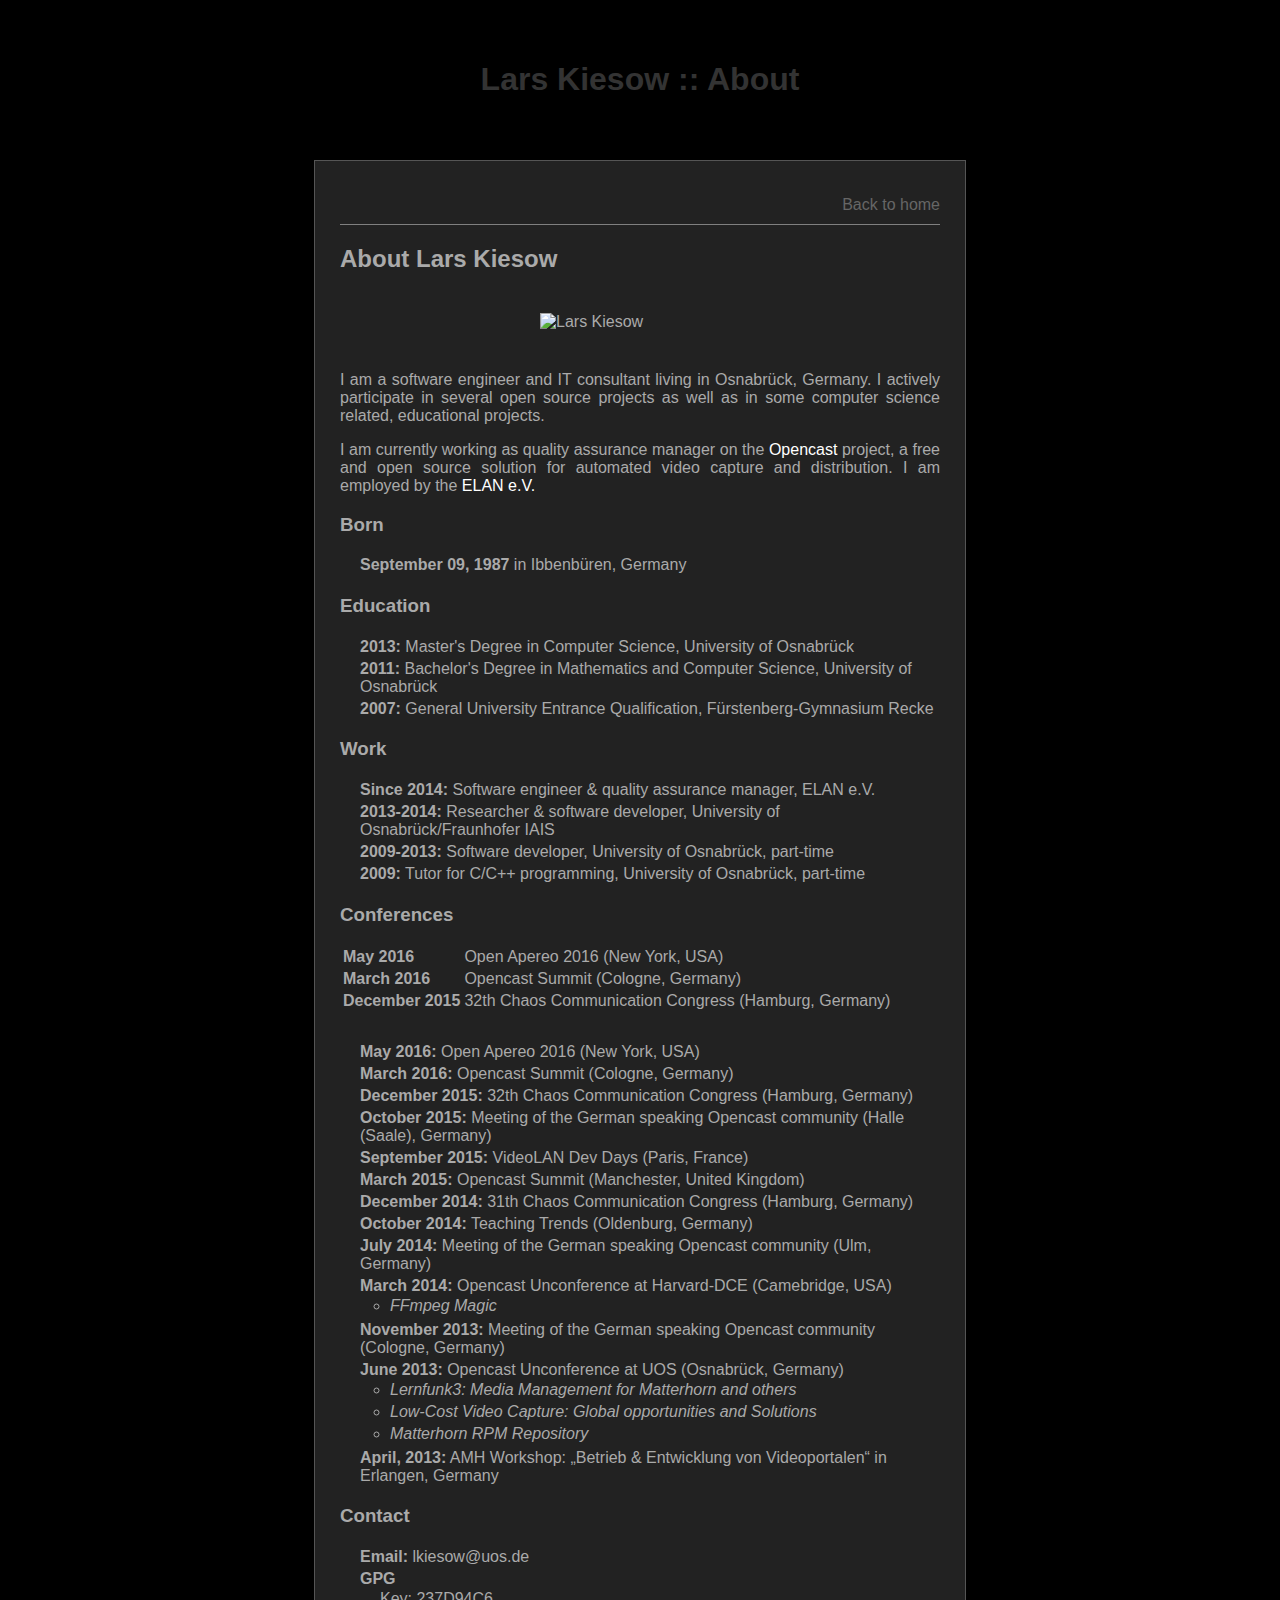
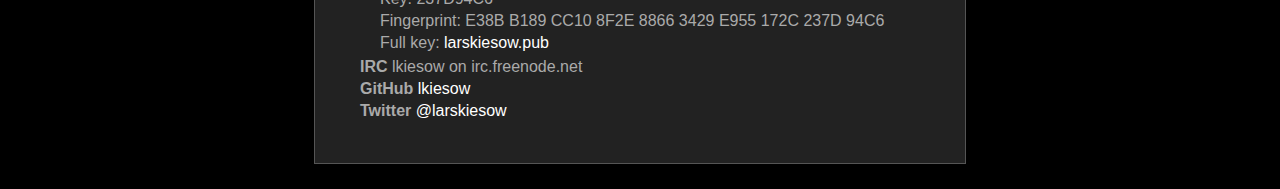
==== about.html @ a2ee61ab "Migrating to Github repository" ====
﻿<!DOCTYPE html>
<html lang=en>
	<head>
		<meta http-equiv=content-type content="text/html; charset=utf-8" />
		<meta name=Author content="Lars Kiesow" />
		<meta name=keywords content="Lars Kiesow" />
		<meta name=viewport content="width=device-width, initial-scale=1">
		<link rel=stylesheet type=text/css href=about.css />

		<title>larskiesow.de::about</title>
	</head>
	<body>

		<header>
			<h1>Lars Kiesow :: About</h1>
		</header>

		<div id=content>
			<nav>
				<a href=index.html>Back to home</a>
			</nav>
			<h2>About Lars Kiesow</h2>

			<img src=img/lkiesow.jpeg alt="Lars Kiesow" />
			<p>
			I am a software engineer and IT consultant living in Osnabrück,
			Germany.  I actively participate in several open source projects as
			well as in some computer science related, educational projects.
			</p>

			<p>
			I am currently working as quality assurance manager on the
			<a href=https://opencast.org>Opencast</a> project, a free and open
			source solution for automated video capture and distribution. I am
			employed by the <a href=http://elan-ev.de>ELAN e.V.</a>
			</p>

			<h3>Born</h3>
			<ul>
				<li><strong>September 09, 1987</strong> in Ibbenbüren, Germany</li>
			</ul>

			<h3>Education</h3>
			<ul>
				<li><strong>2013:</strong> Master's Degree in Computer Science, University of Osnabrück</li>
				<li><strong>2011:</strong> Bachelor's Degree in Mathematics and Computer Science, University of Osnabrück</li>
				<li><strong>2007:</strong> General University Entrance Qualification, Fürstenberg-Gymnasium Recke</li>
			</ul>

			<h3>Work</h3>
			<ul>
				<li><strong>Since 2014:</strong> Software engineer &amp; quality assurance manager, ELAN e.V.</li>
				<li><strong>2013-2014:</strong> Researcher &amp; software developer, University of Osnabrück/Fraunhofer IAIS</li>
				<li><strong>2009-2013:</strong> Software developer, University of Osnabrück, part-time</li>
				<li><strong>2009:</strong> Tutor for C/C++ programming, University of Osnabrück, part-time</li>
			</ul>

			<h3>Conferences</h3>

			<table>
				<tr>
					<td>May 2016</td>
					<td>Open Apereo 2016 (New York, USA)</td>
				</tr>
				<tr>
					<td>March 2016</td>
					<td>Opencast Summit (Cologne, Germany)</td>
				</tr>
				<tr>
					<td>December 2015</td>
					<td>32th Chaos Communication Congress (Hamburg, Germany)</td>
				</tr>
				<tr>
					<td></td>
					<td></td>
				</tr>
				<tr>
					<td></td>
					<td></td>
				</tr>
				<tr>
					<td></td>
					<td></td>
				</tr>
			</table>

			<ul class=conferences>
				<li><strong>May 2016:</strong> Open Apereo 2016 (New York, USA)</li>
				<li><strong>March 2016:</strong> Opencast Summit (Cologne, Germany)</li>
				<li><strong>December 2015:</strong> 32th Chaos Communication Congress (Hamburg, Germany)</li>
				<li><strong>October 2015:</strong> Meeting of the German speaking Opencast community (Halle (Saale), Germany)</li>
				<li><strong>September 2015:</strong> VideoLAN Dev Days (Paris, France)</li>
				<li><strong>March 2015:</strong> Opencast Summit (Manchester, United Kingdom)</li>
				<li><strong>December 2014:</strong> 31th Chaos Communication Congress (Hamburg, Germany)</li>
				<li><strong>October 2014:</strong> Teaching Trends (Oldenburg, Germany)</li>
				<li><strong>July 2014:</strong> Meeting of the German speaking Opencast community (Ulm, Germany)</li>
				<li><strong>March 2014:</strong> Opencast Unconference at Harvard-DCE (Camebridge, USA)
					<ul>
						<li>FFmpeg Magic</li>
					</ul>
				</li>
				<li><strong>November 2013:</strong> Meeting of the German speaking Opencast community (Cologne, Germany)</li>
				<li><strong>June 2013:</strong> Opencast Unconference at UOS (Osnabrück, Germany)
					<ul>
						<li>Lernfunk3: Media Management for Matterhorn and others</li>
						<li>Low-Cost Video Capture: Global opportunities and Solutions</li>
						<li>Matterhorn RPM Repository</li>
					</ul>
				</li>
				<li><strong>April, 2013:</strong> AMH Workshop: „Betrieb &amp; Entwicklung von Videoportalen“ in Erlangen, Germany</li>
			</ul>


			<h3>Contact</h3>
			<ul>
				<li><strong>Email:</strong> lkiesow&#64;uos.de</li>
				<li><strong>GPG</strong>
					<ul>
						<li>Key: 237D94C6</li>
						<li>Fingerprint: E38B B189 CC10 8F2E 8866  3429 E955 172C 237D 94C6</li>
						<li>Full key: <a href=larskiesow.pub>larskiesow.pub</a></li>
					</ul>
				</li>
				<li><strong>IRC</strong> lkiesow on irc.freenode.net</li>
				<li><strong>GitHub</strong> <a href=https://github.com/lkiesow>lkiesow</a></li>
				<li><strong>Twitter</strong>
					<a href=https://twitter.com/larskiesow>@larskiesow</a></li>
			</ul>

		</div>

	</body>
</html>
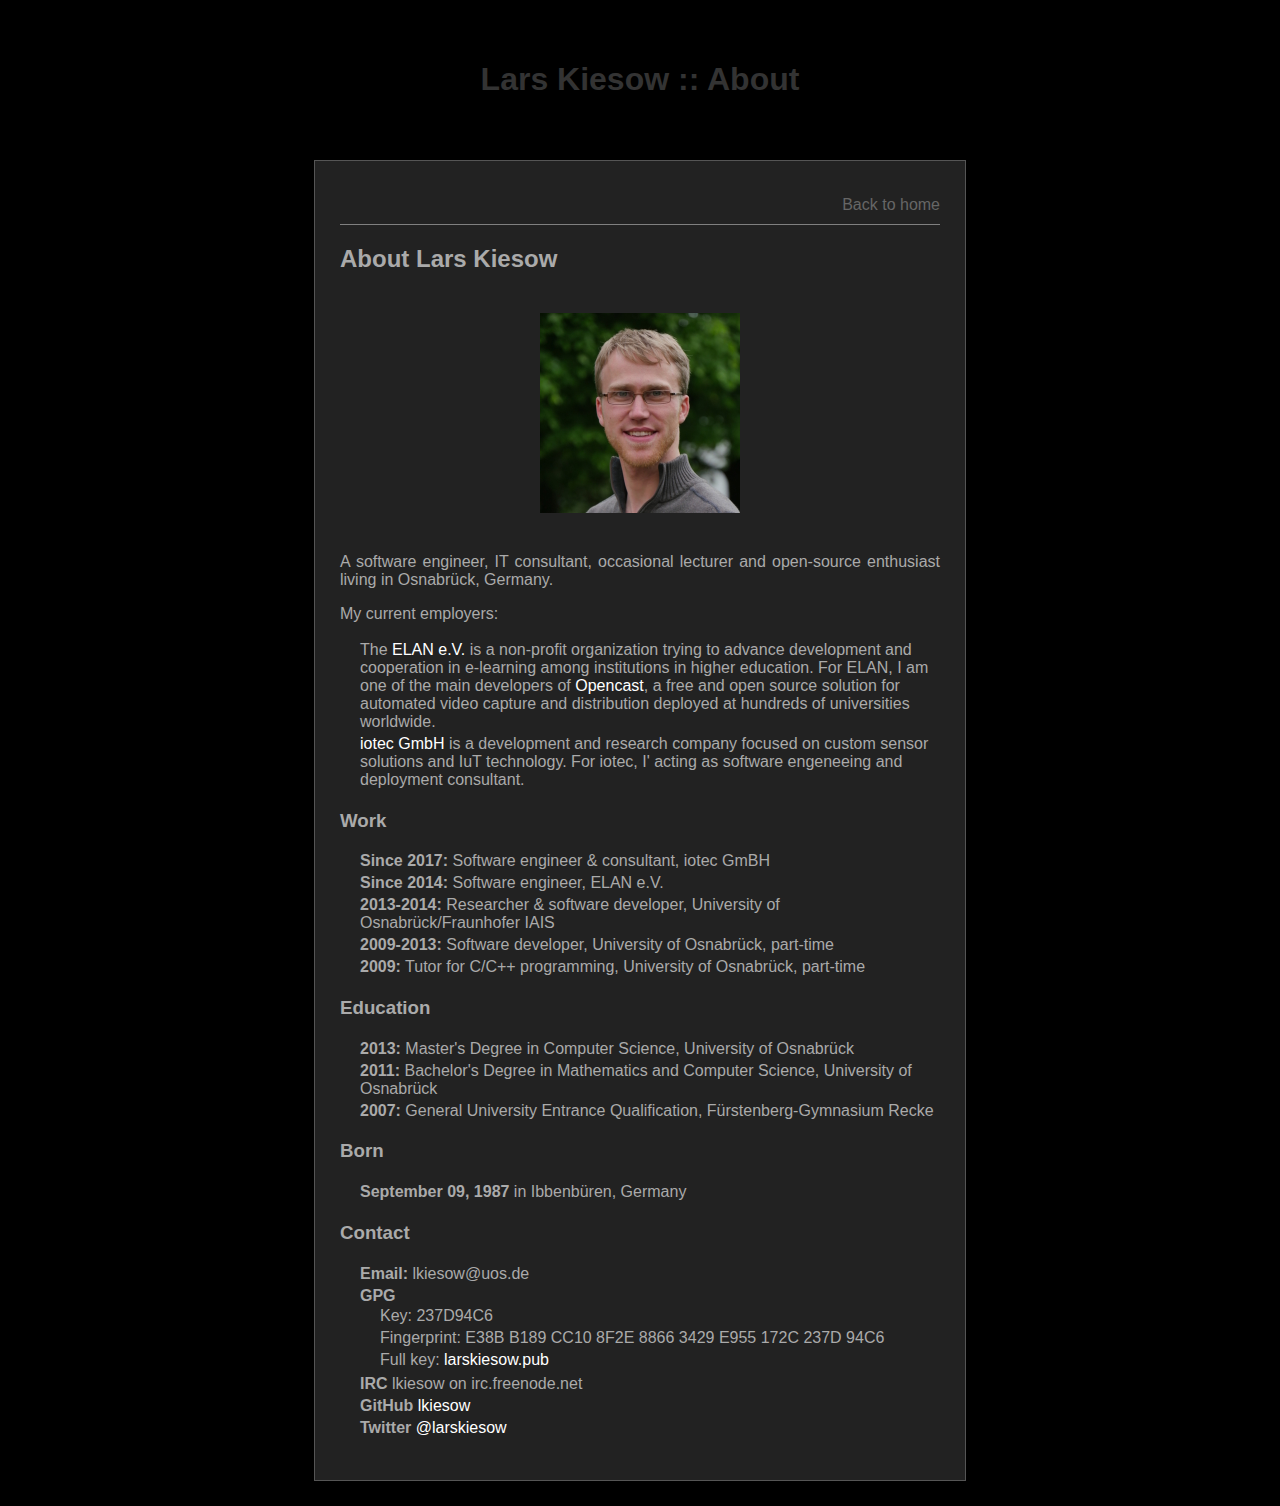
==== commit 8ae607bb: "Updated cv" ====
--- a/about.html
+++ b/about.html
@@ -7,7 +7,7 @@
 		<meta name=viewport content="width=device-width, initial-scale=1">
 		<link rel=stylesheet type=text/css href=about.css />
 
-		<title>larskiesow.de::about</title>
+		<title>Lars Kiesow :: About</title>
 	</head>
 	<body>
 
@@ -23,21 +23,39 @@
 
 			<img src=img/lkiesow.jpeg alt="Lars Kiesow" />
 			<p>
-			I am a software engineer and IT consultant living in Osnabrück,
-			Germany.  I actively participate in several open source projects as
-			well as in some computer science related, educational projects.
+			A software engineer, IT consultant, occasional lecturer and
+			open-source enthusiast living in Osnabrück, Germany.
 			</p>
 
 			<p>
-			I am currently working as quality assurance manager on the
-			<a href=https://opencast.org>Opencast</a> project, a free and open
-			source solution for automated video capture and distribution. I am
-			employed by the <a href=http://elan-ev.de>ELAN e.V.</a>
+			My current employers:
+
+			<ul>
+				<li>
+					The <a href=https://elan-ev.de>ELAN e.V.</a> is a non-profit
+					organization trying to advance development and cooperation in
+					e-learning among institutions in higher education. For ELAN, I
+					am one of the main developers of
+					<a href=https://opencast.org>Opencast</a>, a free and open
+					source solution for automated video capture and distribution
+					deployed at hundreds of universities worldwide.
+				</li>
+				<li>
+					<a href=https://iotec-gmbh.de>iotec GmbH</a> is a development
+					and research company focused on custom sensor solutions and IuT
+					technology. For iotec, I' acting as software engeneeing and
+					deployment consultant.
+				</li>
+			</ul>
 			</p>
 
-			<h3>Born</h3>
+			<h3>Work</h3>
 			<ul>
-				<li><strong>September 09, 1987</strong> in Ibbenbüren, Germany</li>
+				<li><strong>Since 2017:</strong> Software engineer &amp; consultant, iotec GmBH</li>
+				<li><strong>Since 2014:</strong> Software engineer, ELAN e.V.</li>
+				<li><strong>2013-2014:</strong> Researcher &amp; software developer, University of Osnabrück/Fraunhofer IAIS</li>
+				<li><strong>2009-2013:</strong> Software developer, University of Osnabrück, part-time</li>
+				<li><strong>2009:</strong> Tutor for C/C++ programming, University of Osnabrück, part-time</li>
 			</ul>
 
 			<h3>Education</h3>
@@ -47,14 +65,12 @@
 				<li><strong>2007:</strong> General University Entrance Qualification, Fürstenberg-Gymnasium Recke</li>
 			</ul>
 
-			<h3>Work</h3>
+			<h3>Born</h3>
 			<ul>
-				<li><strong>Since 2014:</strong> Software engineer &amp; quality assurance manager, ELAN e.V.</li>
-				<li><strong>2013-2014:</strong> Researcher &amp; software developer, University of Osnabrück/Fraunhofer IAIS</li>
-				<li><strong>2009-2013:</strong> Software developer, University of Osnabrück, part-time</li>
-				<li><strong>2009:</strong> Tutor for C/C++ programming, University of Osnabrück, part-time</li>
+				<li><strong>September 09, 1987</strong> in Ibbenbüren, Germany</li>
 			</ul>
 
+			<!--
 			<h3>Conferences</h3>
 
 			<table>
@@ -109,6 +125,7 @@
 				</li>
 				<li><strong>April, 2013:</strong> AMH Workshop: „Betrieb &amp; Entwicklung von Videoportalen“ in Erlangen, Germany</li>
 			</ul>
+			-->
 
 
 			<h3>Contact</h3>
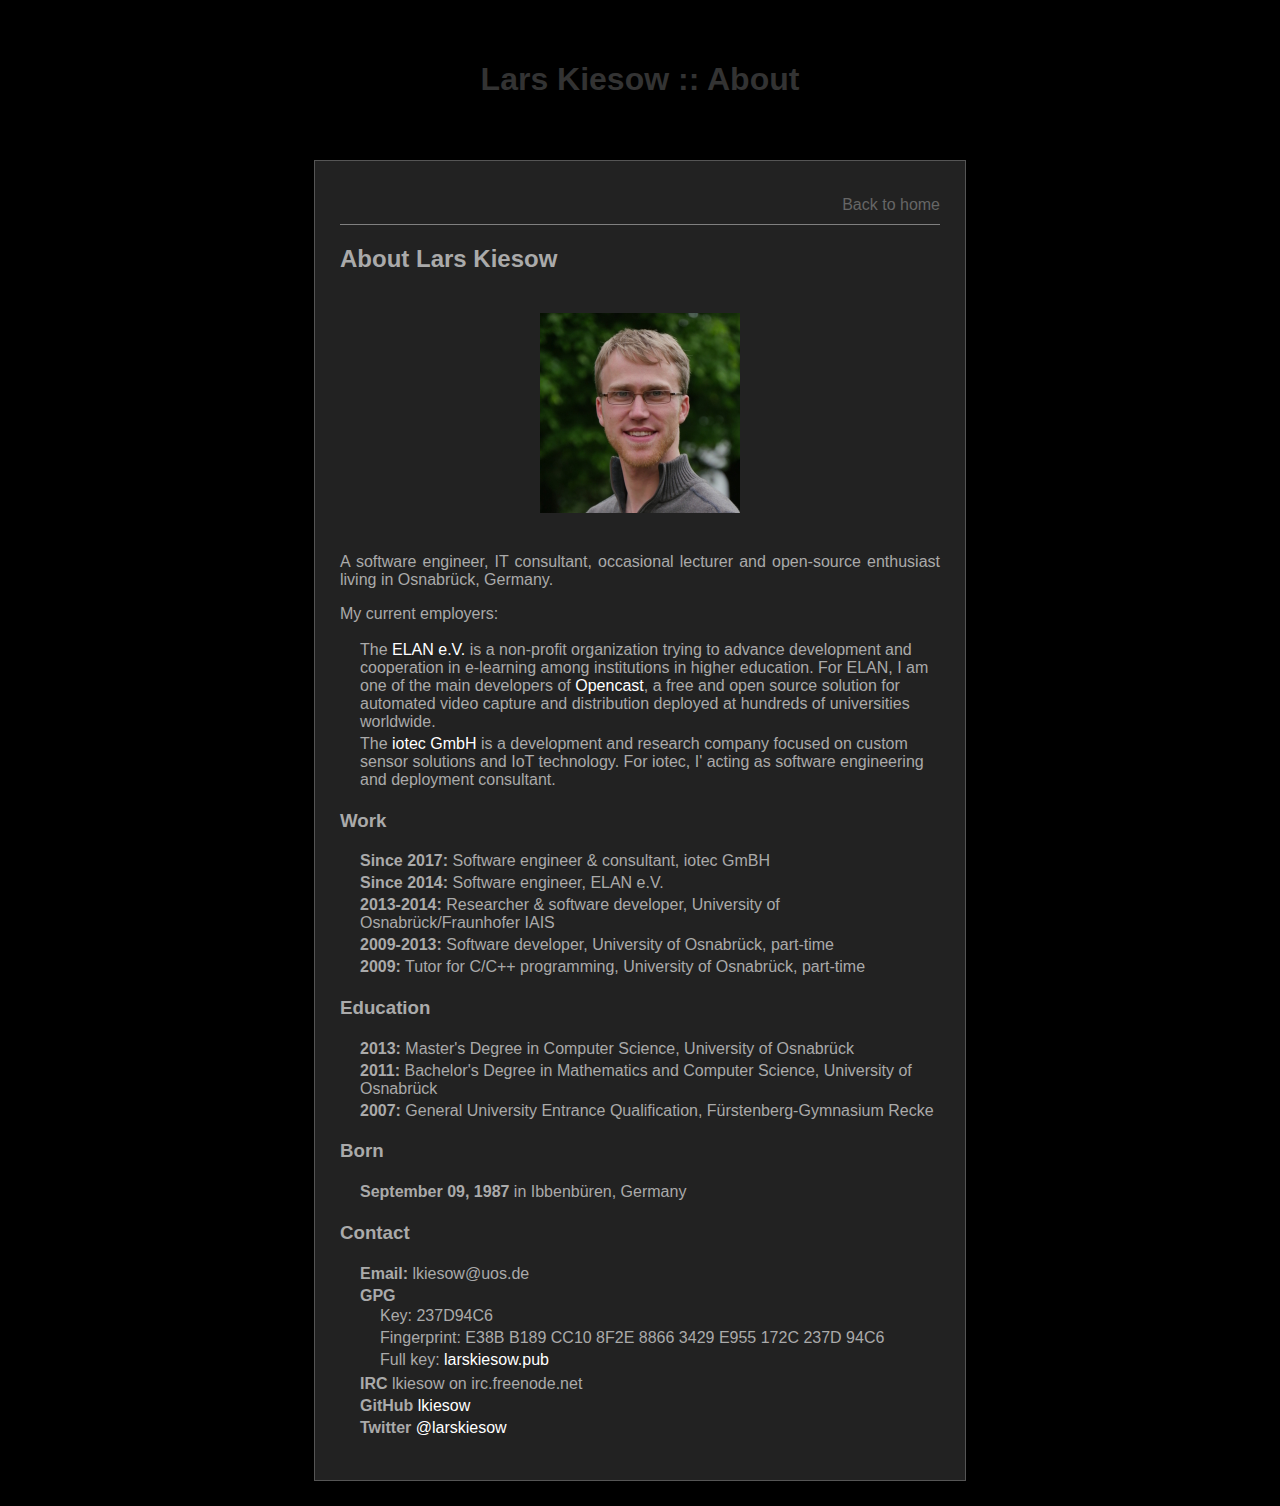
==== commit 9984c06f: "Missing "the"" ====
--- a/about.html
+++ b/about.html
@@ -41,10 +41,10 @@
 					deployed at hundreds of universities worldwide.
 				</li>
 				<li>
-					<a href=https://iotec-gmbh.de>iotec GmbH</a> is a development
-					and research company focused on custom sensor solutions and IuT
-					technology. For iotec, I' acting as software engeneeing and
-					deployment consultant.
+					The <a href=https://iotec-gmbh.de>iotec GmbH</a> is a
+					development and research company focused on custom sensor
+					solutions and IoT technology. For iotec, I' acting as software
+					engineering and deployment consultant.
 				</li>
 			</ul>
 			</p>
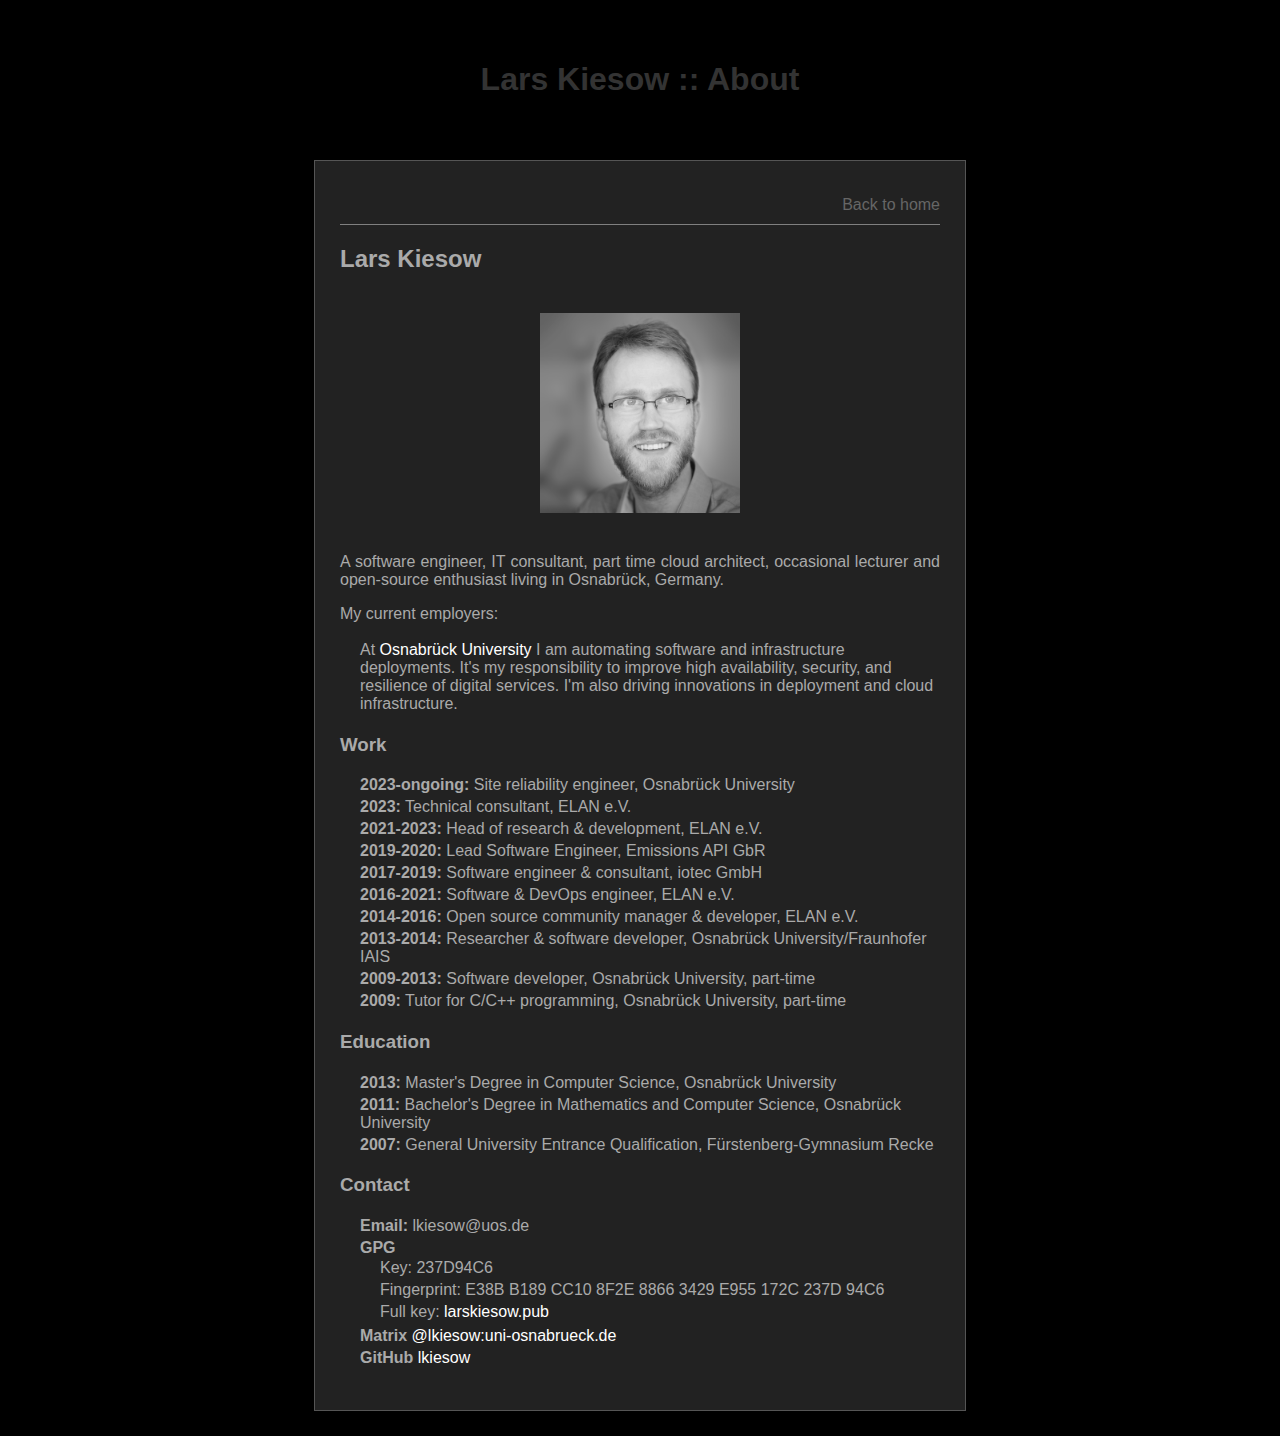
==== commit 25cb7783: "Update personal information" ====
--- a/about.html
+++ b/about.html
@@ -19,11 +19,11 @@
 			<nav>
 				<a href=index.html>Back to home</a>
 			</nav>
-			<h2>About Lars Kiesow</h2>
+			<h2>Lars Kiesow</h2>
 
 			<img src=img/lkiesow.jpeg alt="Lars Kiesow" />
 			<p>
-			A software engineer, IT consultant, occasional lecturer and
+			A software engineer, IT consultant, part time cloud architect, occasional lecturer and
 			open-source enthusiast living in Osnabrück, Germany.
 			</p>
 
@@ -32,42 +32,33 @@
 
 			<ul>
 				<li>
-					The <a href=https://elan-ev.de>ELAN e.V.</a> is a non-profit
-					organization trying to advance development and cooperation in
-					e-learning among institutions in higher education. For ELAN, I
-					am one of the main developers of
-					<a href=https://opencast.org>Opencast</a>, a free and open
-					source solution for automated video capture and distribution
-					deployed at hundreds of universities worldwide.
-				</li>
-				<li>
-					The <a href=https://iotec-gmbh.de>iotec GmbH</a> is a
-					development and research company focused on custom sensor
-					solutions and IoT technology. For iotec, I' acting as software
-					engineering and deployment consultant.
+					At <a href=https://uni-osnabrueck.de>Osnabrück University</a>
+					I am automating software and infrastructure deployments.
+					It's my responsibility to improve high availability, security, and resilience of digital services.
+					I'm also driving innovations in deployment and cloud infrastructure.
 				</li>
 			</ul>
 			</p>
 
 			<h3>Work</h3>
 			<ul>
-				<li><strong>Since 2017:</strong> Software engineer &amp; consultant, iotec GmBH</li>
-				<li><strong>Since 2014:</strong> Software engineer, ELAN e.V.</li>
-				<li><strong>2013-2014:</strong> Researcher &amp; software developer, University of Osnabrück/Fraunhofer IAIS</li>
-				<li><strong>2009-2013:</strong> Software developer, University of Osnabrück, part-time</li>
-				<li><strong>2009:</strong> Tutor for C/C++ programming, University of Osnabrück, part-time</li>
+				<li><strong>2023-ongoing:</strong> Site reliability engineer, Osnabrück University</li>
+				<li><strong>2023:</strong> Technical consultant, ELAN e.V.</li>
+				<li><strong>2021-2023:</strong> Head of research &amp; development, ELAN e.V.</li>
+				<li><strong>2019-2020:</strong> Lead Software Engineer, Emissions API GbR</li>
+				<li><strong>2017-2019:</strong> Software engineer &amp; consultant, iotec GmbH</li>
+				<li><strong>2016-2021:</strong> Software &amp; DevOps engineer, ELAN e.V.</li>
+				<li><strong>2014-2016:</strong> Open source community manager &amp; developer, ELAN e.V.</li>
+				<li><strong>2013-2014:</strong> Researcher &amp; software developer, Osnabrück University/Fraunhofer IAIS</li>
+				<li><strong>2009-2013:</strong> Software developer, Osnabrück University, part-time</li>
+				<li><strong>2009:</strong> Tutor for C/C++ programming, Osnabrück University, part-time</li>
 			</ul>
 
 			<h3>Education</h3>
 			<ul>
-				<li><strong>2013:</strong> Master's Degree in Computer Science, University of Osnabrück</li>
-				<li><strong>2011:</strong> Bachelor's Degree in Mathematics and Computer Science, University of Osnabrück</li>
+				<li><strong>2013:</strong> Master's Degree in Computer Science, Osnabrück University</li>
+				<li><strong>2011:</strong> Bachelor's Degree in Mathematics and Computer Science, Osnabrück University</li>
 				<li><strong>2007:</strong> General University Entrance Qualification, Fürstenberg-Gymnasium Recke</li>
-			</ul>
-
-			<h3>Born</h3>
-			<ul>
-				<li><strong>September 09, 1987</strong> in Ibbenbüren, Germany</li>
 			</ul>
 
 			<!--
@@ -138,10 +129,8 @@
 						<li>Full key: <a href=larskiesow.pub>larskiesow.pub</a></li>
 					</ul>
 				</li>
-				<li><strong>IRC</strong> lkiesow on irc.freenode.net</li>
+				<li><strong>Matrix</strong> <a href=https://matrix.to/#/@lkiesow:uni-osnabrueck.de>@lkiesow:uni-osnabrueck.de</a></li>
 				<li><strong>GitHub</strong> <a href=https://github.com/lkiesow>lkiesow</a></li>
-				<li><strong>Twitter</strong>
-					<a href=https://twitter.com/larskiesow>@larskiesow</a></li>
 			</ul>
 
 		</div>
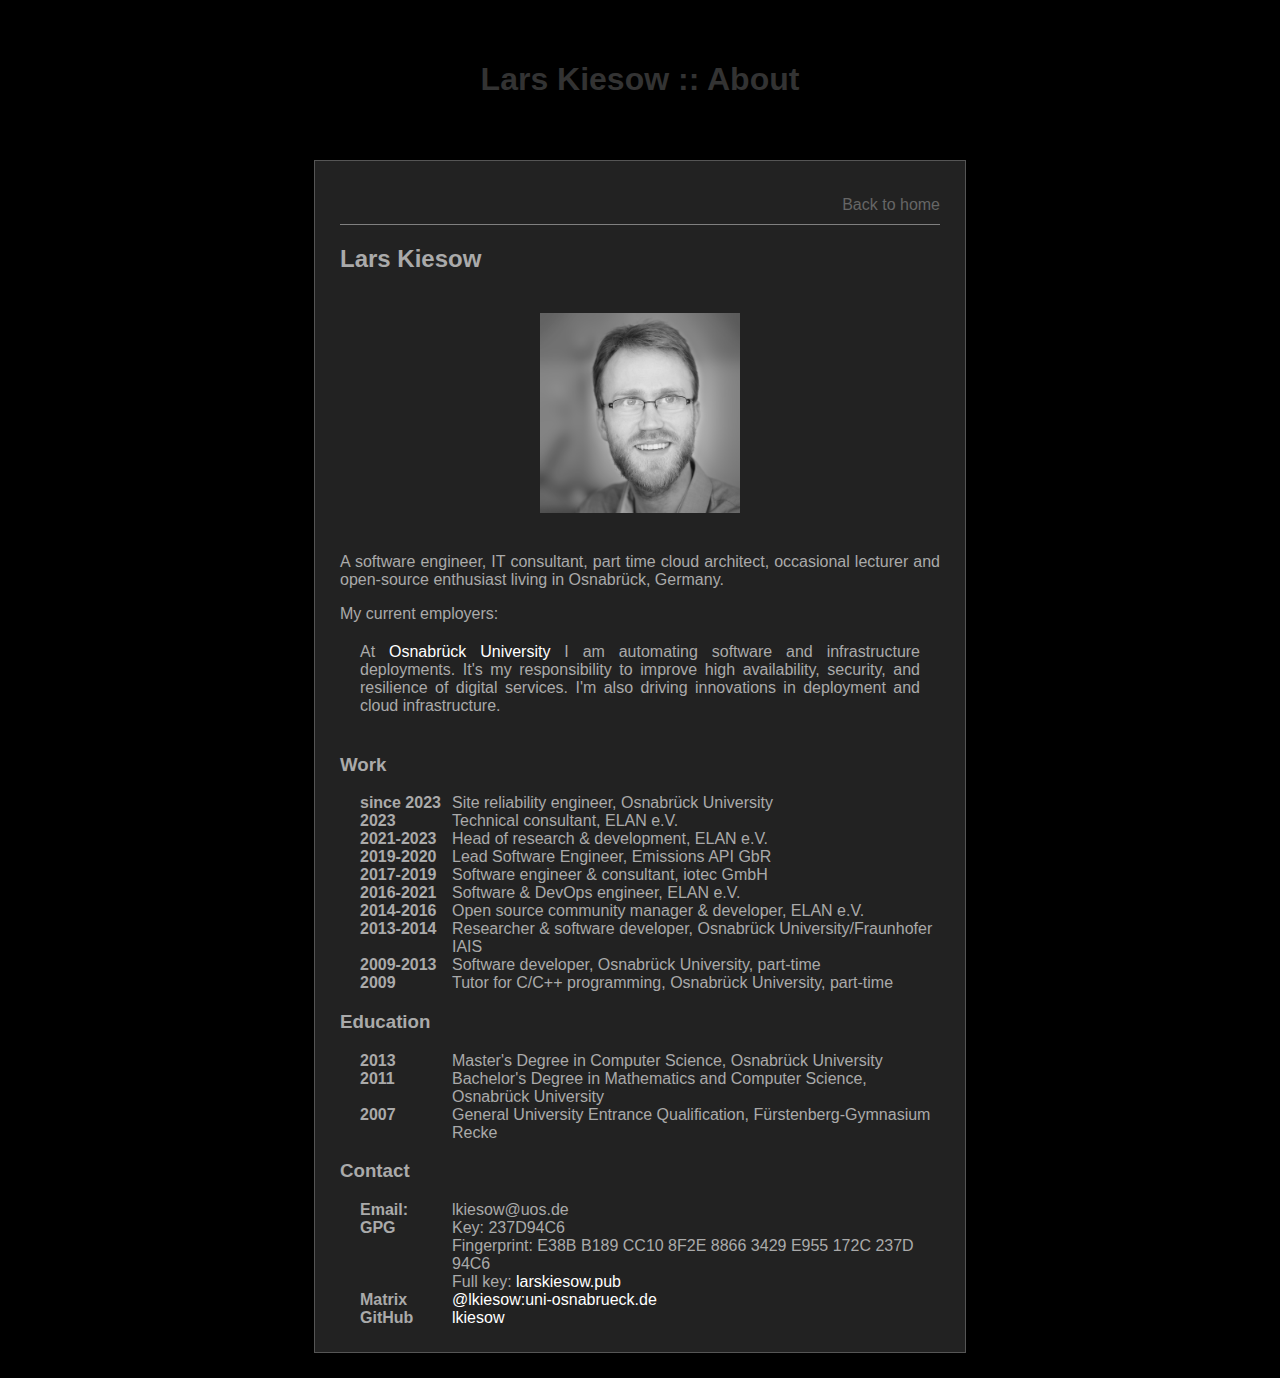
==== commit 4c9be191: "CSS grid for about page" ====
--- a/about.html
+++ b/about.html
@@ -30,36 +30,34 @@
 			<p>
 			My current employers:
 
-			<ul>
-				<li>
-					At <a href=https://uni-osnabrueck.de>Osnabrück University</a>
-					I am automating software and infrastructure deployments.
-					It's my responsibility to improve high availability, security, and resilience of digital services.
-					I'm also driving innovations in deployment and cloud infrastructure.
-				</li>
-			</ul>
+			<work>
+				At <a href=https://uni-osnabrueck.de>Osnabrück University</a>
+				I am automating software and infrastructure deployments.
+				It's my responsibility to improve high availability, security, and resilience of digital services.
+				I'm also driving innovations in deployment and cloud infrastructure.
+			</work>
 			</p>
 
 			<h3>Work</h3>
-			<ul>
-				<li><strong>2023-ongoing:</strong> Site reliability engineer, Osnabrück University</li>
-				<li><strong>2023:</strong> Technical consultant, ELAN e.V.</li>
-				<li><strong>2021-2023:</strong> Head of research &amp; development, ELAN e.V.</li>
-				<li><strong>2019-2020:</strong> Lead Software Engineer, Emissions API GbR</li>
-				<li><strong>2017-2019:</strong> Software engineer &amp; consultant, iotec GmbH</li>
-				<li><strong>2016-2021:</strong> Software &amp; DevOps engineer, ELAN e.V.</li>
-				<li><strong>2014-2016:</strong> Open source community manager &amp; developer, ELAN e.V.</li>
-				<li><strong>2013-2014:</strong> Researcher &amp; software developer, Osnabrück University/Fraunhofer IAIS</li>
-				<li><strong>2009-2013:</strong> Software developer, Osnabrück University, part-time</li>
-				<li><strong>2009:</strong> Tutor for C/C++ programming, Osnabrück University, part-time</li>
-			</ul>
+			<grid>
+				<span>since 2023</span><span>Site reliability engineer, Osnabrück University</span>
+				<span>2023</span><span>Technical consultant, ELAN e.V.</span>
+				<span>2021-2023</span><span>Head of research &amp; development, ELAN e.V.</span>
+				<span>2019-2020</span><span>Lead Software Engineer, Emissions API GbR</span>
+				<span>2017-2019</span><span>Software engineer &amp; consultant, iotec GmbH</span>
+				<span>2016-2021</span><span>Software &amp; DevOps engineer, ELAN e.V.</span>
+				<span>2014-2016</span><span>Open source community manager &amp; developer, ELAN e.V.</span>
+				<span>2013-2014</span><span>Researcher &amp; software developer, Osnabrück University/Fraunhofer IAIS</span>
+				<span>2009-2013</span><span>Software developer, Osnabrück University, part-time</span>
+				<span>2009</span><span>Tutor for C/C++ programming, Osnabrück University, part-time</span>
+			</grid>
 
 			<h3>Education</h3>
-			<ul>
-				<li><strong>2013:</strong> Master's Degree in Computer Science, Osnabrück University</li>
-				<li><strong>2011:</strong> Bachelor's Degree in Mathematics and Computer Science, Osnabrück University</li>
-				<li><strong>2007:</strong> General University Entrance Qualification, Fürstenberg-Gymnasium Recke</li>
-			</ul>
+			<grid>
+				<span>2013</span><span>Master's Degree in Computer Science, Osnabrück University</span>
+				<span>2011</span><span>Bachelor's Degree in Mathematics and Computer Science, Osnabrück University</span>
+				<span>2007</span><span>General University Entrance Qualification, Fürstenberg-Gymnasium Recke</span>
+			</grid>
 
 			<!--
 			<h3>Conferences</h3>
@@ -120,18 +118,14 @@
 
 
 			<h3>Contact</h3>
-			<ul>
-				<li><strong>Email:</strong> lkiesow&#64;uos.de</li>
-				<li><strong>GPG</strong>
-					<ul>
-						<li>Key: 237D94C6</li>
-						<li>Fingerprint: E38B B189 CC10 8F2E 8866  3429 E955 172C 237D 94C6</li>
-						<li>Full key: <a href=larskiesow.pub>larskiesow.pub</a></li>
-					</ul>
-				</li>
-				<li><strong>Matrix</strong> <a href=https://matrix.to/#/@lkiesow:uni-osnabrueck.de>@lkiesow:uni-osnabrueck.de</a></li>
-				<li><strong>GitHub</strong> <a href=https://github.com/lkiesow>lkiesow</a></li>
-			</ul>
+			<grid>
+				<span>Email:</span><span>lkiesow&#64;uos.de</span>
+				<span>GPG</span><span>Key: 237D94C6</span>
+				<span></span><span>Fingerprint: E38B B189 CC10 8F2E 8866  3429 E955 172C 237D 94C6</span>
+				<span></span><span>Full key: <a href=larskiesow.pub>larskiesow.pub</a></span>
+				<span>Matrix</span><span><a href=https://matrix.to/#/@lkiesow:uni-osnabrueck.de>@lkiesow:uni-osnabrueck.de</a></span>
+				<span>GitHub</span><span><a href=https://github.com/lkiesow>lkiesow</a></span>
+			</grid>
 
 		</div>
 
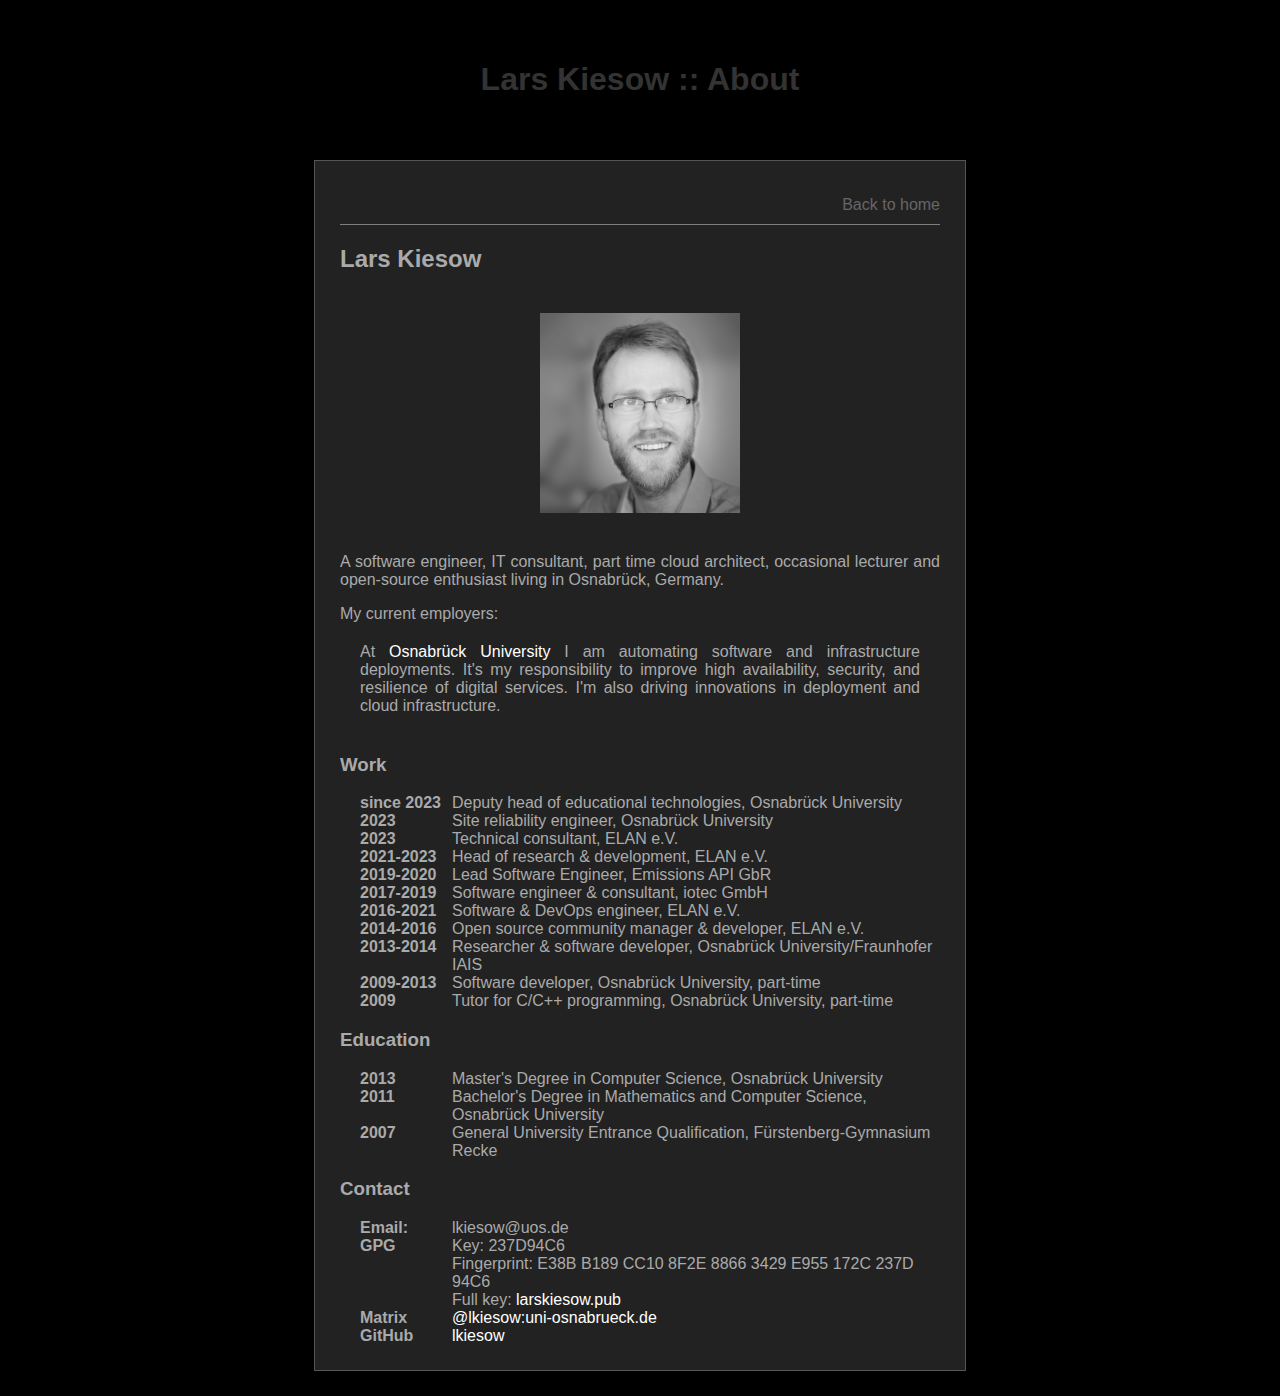
==== commit 691e5577: "deputy head of educational technologies" ====
--- a/about.html
+++ b/about.html
@@ -40,7 +40,8 @@
 
 			<h3>Work</h3>
 			<grid>
-				<span>since 2023</span><span>Site reliability engineer, Osnabrück University</span>
+				<span>since 2023</span><span>Deputy head of educational technologies, Osnabrück University</span>
+				<span>2023</span><span>Site reliability engineer, Osnabrück University</span>
 				<span>2023</span><span>Technical consultant, ELAN e.V.</span>
 				<span>2021-2023</span><span>Head of research &amp; development, ELAN e.V.</span>
 				<span>2019-2020</span><span>Lead Software Engineer, Emissions API GbR</span>
